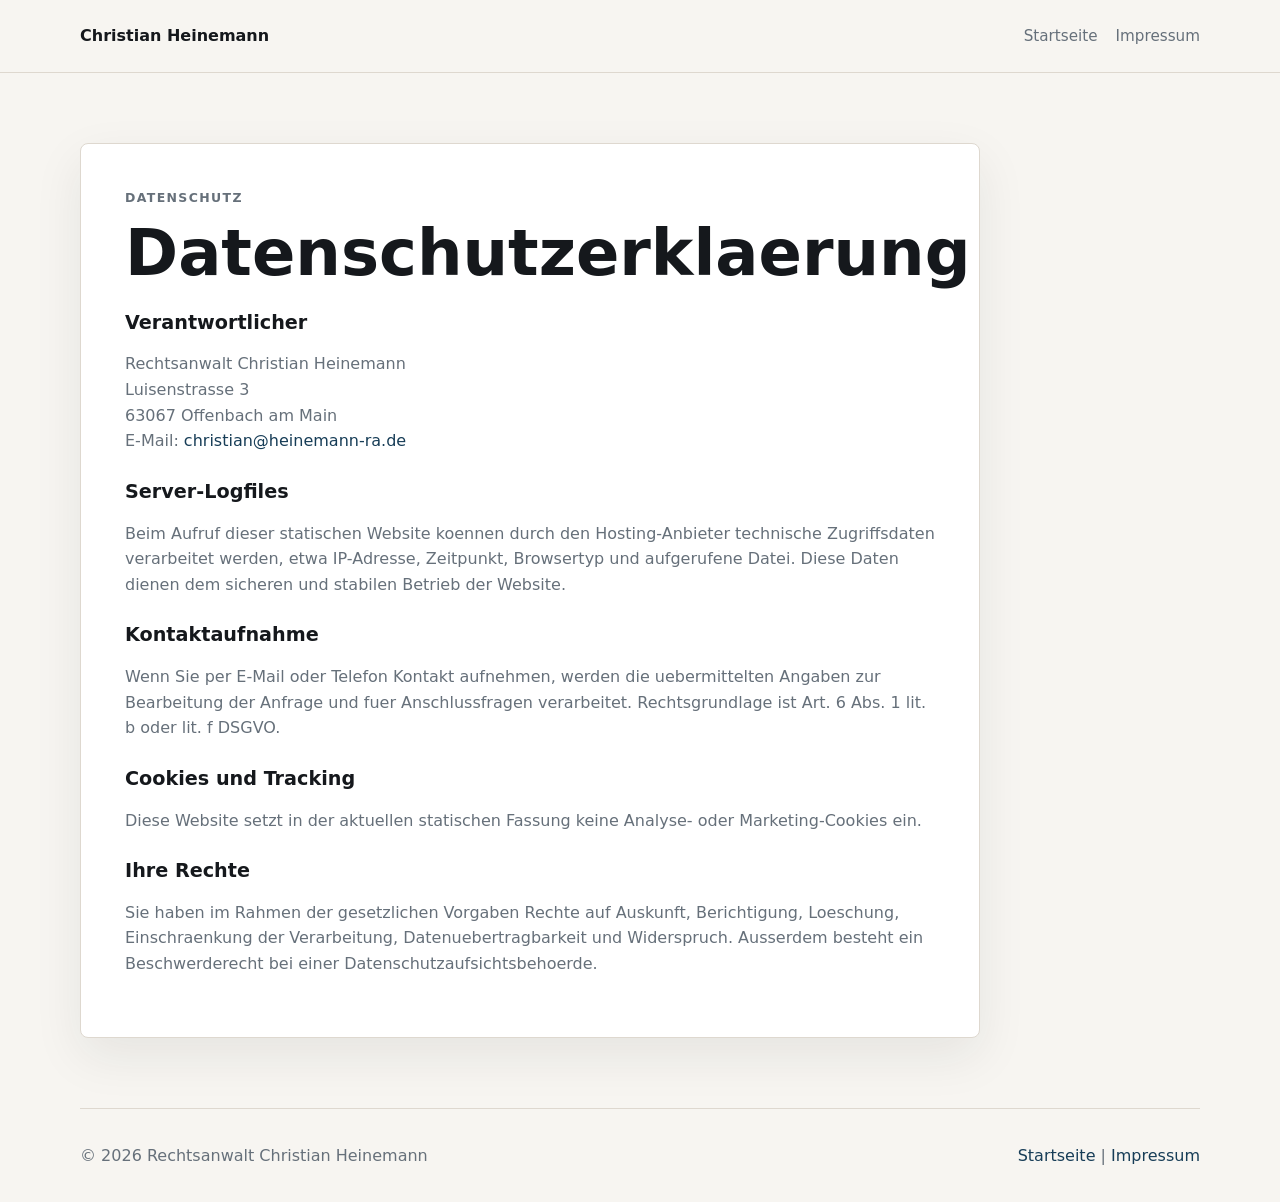
==== datenschutz.html @ 9d970f69 "Create static website for heinemann-ra.de" ====
<!DOCTYPE html>
<html lang="de">
<head>
  <meta charset="UTF-8">
  <meta name="viewport" content="width=device-width, initial-scale=1.0">
  <title>Datenschutz | Rechtsanwalt Christian Heinemann</title>
  <link rel="stylesheet" href="styles.css">
</head>
<body>
  <header class="site-header">
    <nav class="nav" aria-label="Hauptnavigation">
      <a class="brand" href="/">Christian Heinemann</a>
      <div class="nav-links">
        <a href="index.html">Startseite</a>
        <a href="impressum.html">Impressum</a>
      </div>
    </nav>
  </header>

  <main class="legal-page">
    <section>
      <p class="eyebrow">Datenschutz</p>
      <h1>Datenschutzerklaerung</h1>

      <h2>Verantwortlicher</h2>
      <p>
        Rechtsanwalt Christian Heinemann<br>
        Luisenstrasse 3<br>
        63067 Offenbach am Main<br>
        E-Mail: <a href="mailto:christian@heinemann-ra.de">christian@heinemann-ra.de</a>
      </p>

      <h2>Server-Logfiles</h2>
      <p>Beim Aufruf dieser statischen Website koennen durch den Hosting-Anbieter technische Zugriffsdaten verarbeitet werden, etwa IP-Adresse, Zeitpunkt, Browsertyp und aufgerufene Datei. Diese Daten dienen dem sicheren und stabilen Betrieb der Website.</p>

      <h2>Kontaktaufnahme</h2>
      <p>Wenn Sie per E-Mail oder Telefon Kontakt aufnehmen, werden die uebermittelten Angaben zur Bearbeitung der Anfrage und fuer Anschlussfragen verarbeitet. Rechtsgrundlage ist Art. 6 Abs. 1 lit. b oder lit. f DSGVO.</p>

      <h2>Cookies und Tracking</h2>
      <p>Diese Website setzt in der aktuellen statischen Fassung keine Analyse- oder Marketing-Cookies ein.</p>

      <h2>Ihre Rechte</h2>
      <p>Sie haben im Rahmen der gesetzlichen Vorgaben Rechte auf Auskunft, Berichtigung, Loeschung, Einschraenkung der Verarbeitung, Datenuebertragbarkeit und Widerspruch. Ausserdem besteht ein Beschwerderecht bei einer Datenschutzaufsichtsbehoerde.</p>
    </section>
  </main>

  <footer class="footer">
    <p>&copy; 2026 Rechtsanwalt Christian Heinemann</p>
    <p><a href="index.html">Startseite</a> <span aria-hidden="true">|</span> <a href="impressum.html">Impressum</a></p>
  </footer>
</body>
</html>
---- styles.css ----
:root {
  --bg: #f7f5f1;
  --surface: #ffffff;
  --ink: #15181c;
  --muted: #66707a;
  --line: #ded8cf;
  --accent: #173d57;
  --accent-strong: #0f2d42;
  --gold: #aa7a3b;
}

* {
  box-sizing: border-box;
}

html {
  scroll-behavior: smooth;
}

body {
  margin: 0;
  background: var(--bg);
  color: var(--ink);
  font-family: ui-sans-serif, system-ui, -apple-system, BlinkMacSystemFont, "Segoe UI", sans-serif;
  line-height: 1.6;
}

a {
  color: var(--accent);
  text-decoration: none;
}

a:hover {
  color: var(--ink);
}

.site-header {
  position: sticky;
  top: 0;
  z-index: 10;
  border-bottom: 1px solid var(--line);
  background: rgba(247, 245, 241, 0.92);
  backdrop-filter: blur(14px);
}

.nav,
.hero,
.section,
.footer,
.legal-page {
  width: min(1120px, calc(100% - 40px));
  margin: 0 auto;
}

.nav {
  min-height: 72px;
  display: flex;
  align-items: center;
  justify-content: space-between;
  gap: 24px;
}

.brand {
  color: var(--ink);
  font-weight: 800;
}

.nav-links {
  display: flex;
  gap: 18px;
  flex-wrap: wrap;
  font-size: 0.95rem;
}

.nav-links a {
  color: var(--muted);
}

.hero {
  min-height: calc(100vh - 72px);
  display: grid;
  grid-template-columns: minmax(0, 1.18fr) minmax(280px, 0.82fr);
  gap: 42px;
  align-items: center;
  padding: 74px 0 58px;
}

.hero-content {
  max-width: 780px;
}

.eyebrow {
  margin: 0 0 14px;
  color: var(--gold);
  font-size: 0.78rem;
  font-weight: 800;
  letter-spacing: 0.11em;
  text-transform: uppercase;
}

h1,
h2,
h3,
p {
  margin-top: 0;
}

h1 {
  margin-bottom: 24px;
  font-size: clamp(3rem, 6vw, 5.4rem);
  line-height: 0.98;
}

h2 {
  margin-bottom: 18px;
  font-size: clamp(2rem, 4vw, 3.1rem);
  line-height: 1.08;
}

h3 {
  margin-bottom: 10px;
}

.lead {
  color: var(--muted);
  font-size: clamp(1.08rem, 2vw, 1.25rem);
}

.actions {
  display: flex;
  gap: 12px;
  flex-wrap: wrap;
  margin-top: 30px;
}

.button {
  display: inline-flex;
  min-height: 46px;
  align-items: center;
  justify-content: center;
  border-radius: 6px;
  padding: 0 18px;
  font-weight: 800;
}

.button.primary {
  background: var(--accent-strong);
  color: #ffffff;
}

.button.secondary {
  border: 1px solid var(--line);
  color: var(--ink);
  background: rgba(255, 255, 255, 0.55);
}

.hero-panel,
.practice-grid article,
.legal-page section {
  border: 1px solid var(--line);
  border-radius: 8px;
  background: var(--surface);
  box-shadow: 0 18px 50px rgba(25, 32, 38, 0.08);
}

.hero-panel {
  padding: 28px;
}

.hero-panel span {
  display: block;
  color: var(--gold);
  font-size: 0.78rem;
  font-weight: 800;
  text-transform: uppercase;
}

.hero-panel strong {
  display: block;
  margin: 6px 0 16px;
  font-size: 1.7rem;
}

.hero-panel p,
.text-block p,
.practice-grid p,
.legal-page p {
  color: var(--muted);
}

.section {
  padding: 78px 0;
  border-top: 1px solid var(--line);
}

.section-heading {
  max-width: 760px;
  margin-bottom: 28px;
}

.split {
  display: grid;
  grid-template-columns: minmax(260px, 0.8fr) minmax(0, 1.2fr);
  gap: 42px;
}

.text-block {
  max-width: 760px;
}

.practice-grid {
  display: grid;
  grid-template-columns: repeat(3, minmax(0, 1fr));
  gap: 16px;
}

.practice-grid article {
  padding: 24px;
}

.contact {
  display: grid;
  grid-template-columns: minmax(260px, 0.9fr) minmax(0, 1.1fr);
  gap: 42px;
}

.contact-list {
  border-top: 1px solid var(--line);
}

.contact-list p {
  display: grid;
  grid-template-columns: 110px minmax(0, 1fr);
  gap: 18px;
  margin: 0;
  padding: 18px 0;
  border-bottom: 1px solid var(--line);
}

.contact-list span {
  color: var(--gold);
  font-size: 0.78rem;
  font-weight: 800;
  text-transform: uppercase;
}

.contact-list a {
  color: var(--ink);
  font-weight: 800;
  overflow-wrap: anywhere;
}

.footer {
  padding: 34px 0;
  border-top: 1px solid var(--line);
  display: flex;
  justify-content: space-between;
  gap: 18px;
  color: var(--muted);
}

.footer p {
  margin: 0;
}

.legal-page {
  padding: 70px 0;
}

.legal-page section {
  max-width: 900px;
  padding: clamp(24px, 4vw, 44px);
}

.legal-page h1 {
  font-size: clamp(2.4rem, 5vw, 4rem);
}

.legal-page h2 {
  margin-top: 28px;
  font-size: 1.2rem;
}

@media (max-width: 860px) {
  .nav,
  .footer {
    align-items: flex-start;
    flex-direction: column;
  }

  .nav {
    padding: 16px 0;
  }

  .hero,
  .split,
  .contact {
    grid-template-columns: 1fr;
  }

  .hero {
    min-height: auto;
  }

  .practice-grid {
    grid-template-columns: 1fr;
  }

  .contact-list p {
    grid-template-columns: 1fr;
    gap: 8px;
  }
}
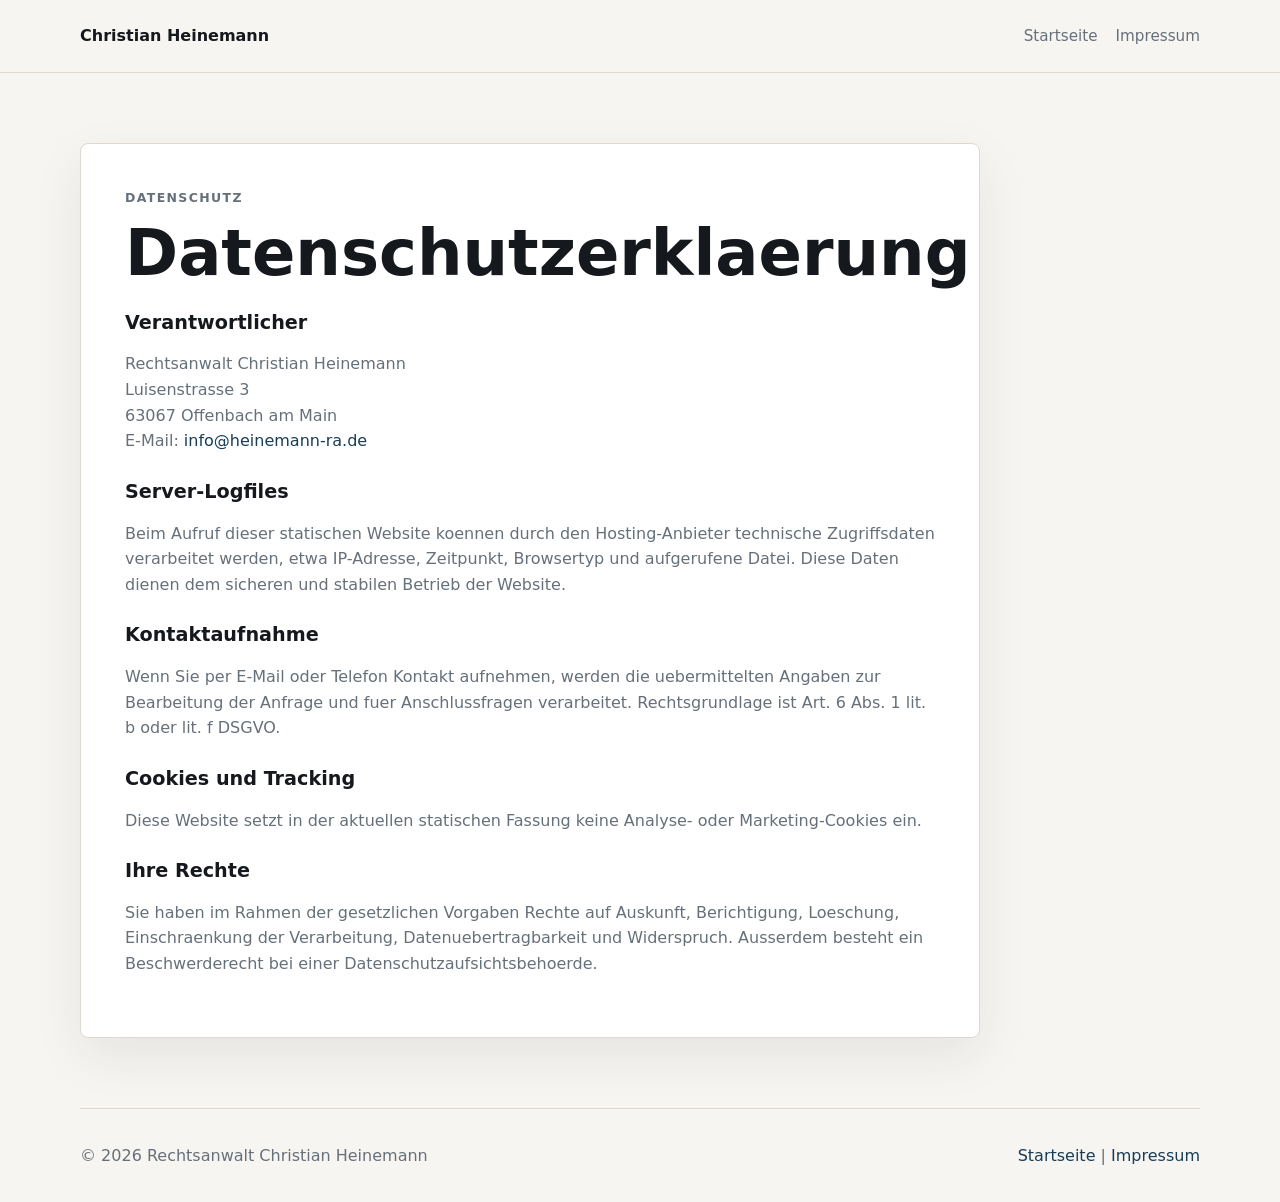
==== commit 8bd107f0: "Update Heinemann contact email" ====
--- a/datenschutz.html
+++ b/datenschutz.html
@@ -27,7 +27,7 @@
         Rechtsanwalt Christian Heinemann<br>
         Luisenstrasse 3<br>
         63067 Offenbach am Main<br>
-        E-Mail: <a href="mailto:christian@heinemann-ra.de">christian@heinemann-ra.de</a>
+        E-Mail: <a href="mailto:info@heinemann-ra.de">info@heinemann-ra.de</a>
       </p>
 
       <h2>Server-Logfiles</h2>
